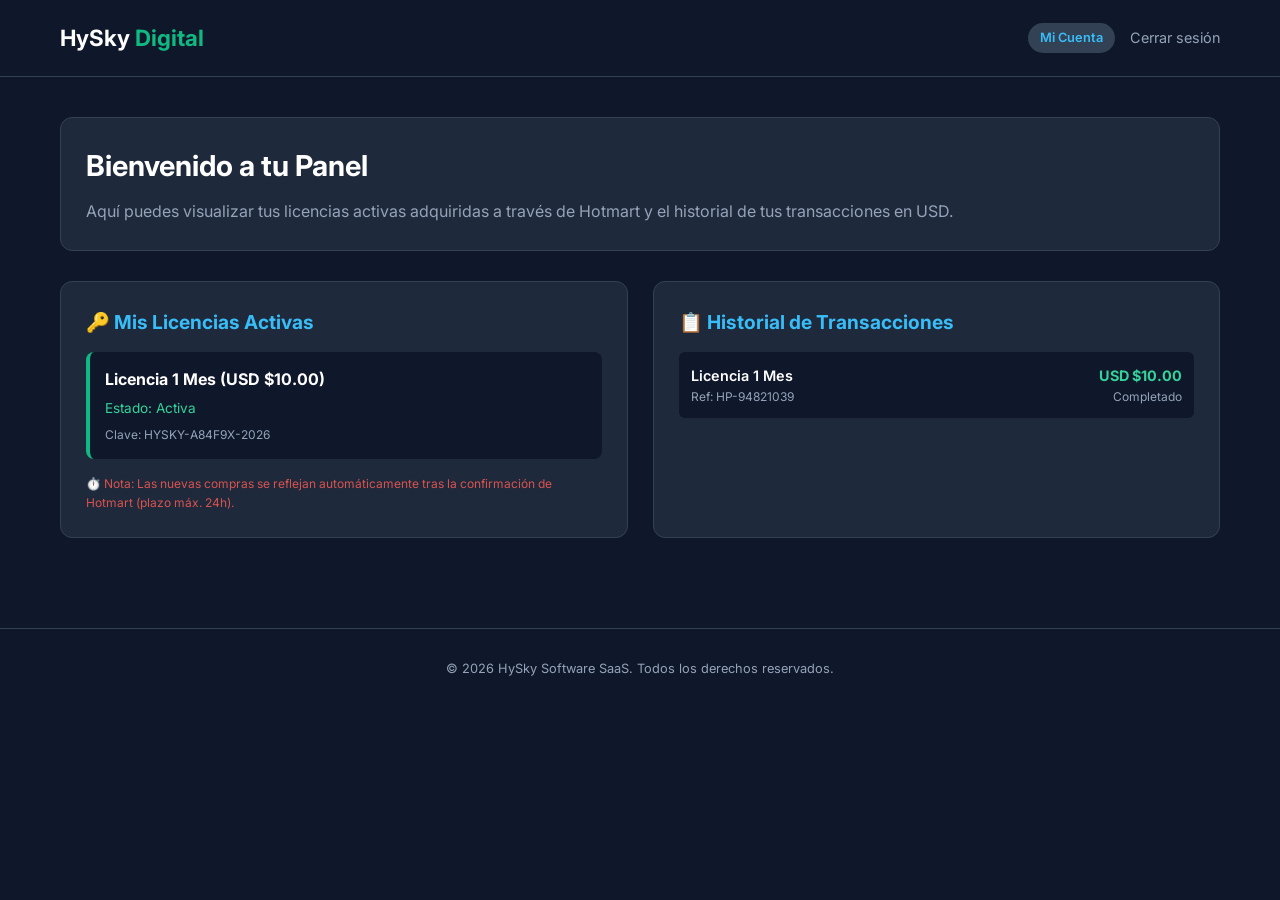
==== dashboard.html @ 651ab7b6 "Add initial dashboard HTML structure" ====
<!DOCTYPE html>
<html lang="es">
<head>
  <meta charset="UTF-8">
  <meta name="viewport" content="width=device-width, initial-scale=1.0">
  <title>Panel de Usuario - HySky Digital</title>
  <link rel="stylesheet" href="css/styles.css">
  <link href="https://fonts.googleapis.com/css2?family=Inter:wght@300;400;600;700&display=swap" rel="stylesheet">
</head>
<body>

  <!-- Navbar -->
  <header class="navbar">
    <div class="container nav-container">
      <h1 class="logo">HySky <span>Digital</span></h1>
      <div style="display: flex; gap: 15px; align-items: center;">
        <span class="badge" id="user-email">Mi Cuenta</span>
        <a href="index.html" style="color: #94a3b8; text-decoration: none; font-size: 0.9rem;">Cerrar sesión</a>
      </div>
    </div>
  </header>

  <!-- Main Dashboard -->
  <main class="container" style="padding: 40px 20px;">
    
    <!-- Welcome Banner -->
    <div style="background-color: #1e293b; border: 1px solid #334155; padding: 25px; border-radius: 12px; margin-bottom: 30px;">
      <h2 style="font-size: 1.8rem; margin-bottom: 10px; color: #fff;">Bienvenido a tu Panel</h2>
      <p style="color: #94a3b8;">Aquí puedes visualizar tus licencias activas adquiridas a través de Hotmart y el historial de tus transacciones en USD.</p>
    </div>

    <!-- Grid de Secciones -->
    <div style="display: grid; grid-template-columns: 1fr 1fr; gap: 25px;">
      
      <!-- Licencias Activas -->
      <div style="background-color: #1e293b; border: 1px solid #334155; padding: 25px; border-radius: 12px;">
        <h3 style="color: #38bdf8; margin-bottom: 15px; font-size: 1.2rem;">🔑 Mis Licencias Activas</h3>
        <div style="background: #0f172a; padding: 15px; border-radius: 8px; border-left: 4px solid #10b981; margin-bottom: 15px;">
          <p style="font-weight: bold; color: #fff; margin-bottom: 5px;">Licencia 1 Mes (USD $10.00)</p>
          <p style="font-size: 0.85rem; color: #34d399; margin-bottom: 5px;">Estado: Activa</p>
          <p style="font-size: 0.75rem; color: #94a3b8;">Clave: HYSKY-A84F9X-2026</p>
        </div>
        <p style="font-size: 0.75rem; color: #d9534f;">⏱️ Nota: Las nuevas compras se reflejan automáticamente tras la confirmación de Hotmart (plazo máx. 24h).</p>
      </div>

      <!-- Historial de Compras -->
      <div style="background-color: #1e293b; border: 1px solid #334155; padding: 25px; border-radius: 12px;">
        <h3 style="color: #38bdf8; margin-bottom: 15px; font-size: 1.2rem;">📋 Historial de Transacciones</h3>
        <div style="display: flex; flex-direction: column; gap: 10px;">
          <div style="background: #0f172a; padding: 12px; border-radius: 6px; display: flex; justify-content: space-between; align-items: center; font-size: 0.9rem;">
            <div>
              <p style="font-weight: 600; color: #fff;">Licencia 1 Mes</p>
              <p style="font-size: 0.75rem; color: #94a3b8;">Ref: HP-94821039</p>
            </div>
            <div style="text-align: right;">
              <span style="color: #34d399; font-weight: bold;">USD $10.00</span>
              <p style="font-size: 0.75rem; color: #94a3b8;">Completado</p>
            </div>
          </div>
        </div>
      </div>

    </div>

  </main>

  <!-- Footer -->
  <footer class="footer" style="margin-top: 50px;">
    <div class="container">
      <p>&copy; 2026 HySky Software SaaS. Todos los derechos reservados.</p>
    </div>
  </footer>

</body>
</html>
---- css/styles.css ----
:root {
  --primary: #0056b3;
  --primary-dark: #003d82;
  --accent: #10b981;
  --bg-color: #0f172a;
  --card-bg: #1e293b;
  --text-main: #f8fafc;
  --text-muted: #94a3b8;
}

* { margin: 0; padding: 0; box-sizing: border-box; font-family: 'Inter', sans-serif; }
body { background-color: var(--bg-color); color: var(--text-main); line-height: 1.6; }
.container { max-width: 1200px; margin: 0 auto; padding: 0 20px; }
.text-center { text-align: center; }

.navbar { padding: 20px 0; border-bottom: 1px solid #334155; }
.nav-container { display: flex; justify-content: space-between; align-items: center; }
.logo { font-size: 1.4rem; font-weight: 700; color: #fff; }
.logo span { color: var(--accent); }
.badge { background-color: #334155; color: #38bdf8; padding: 5px 12px; border-radius: 20px; font-size: 0.8rem; font-weight: 600; }

.hero { padding: 50px 0 30px 0; }
.hero h2 { font-size: 2.2rem; font-weight: 700; margin-bottom: 15px; }
.hero-desc { color: var(--text-muted); font-size: 1.05rem; max-width: 700px; margin: 0 auto; }

/* Pricing Grid */
.pricing-section { padding: 40px 0 80px 0; }
.pricing-grid {
  display: grid;
  grid-template-columns: repeat(auto-fit, minmax(220px, 1fr));
  gap: 20px;
  align-items: stretch;
}

.price-card {
  background-color: var(--card-bg);
  border: 1px solid #334155;
  border-radius: 12px;
  padding: 25px 20px;
  display: flex;
  flex-direction: column;
  position: relative;
  transition: transform 0.3s ease;
}

.price-card:hover { transform: translateY(-5px); border-color: #38bdf8; }

.price-card.popular {
  border: 2px solid #38bdf8;
  background: linear-gradient(135deg, #1e293b, #0f172a);
}

.pop-badge {
  position: absolute;
  top: -12px;
  left: 50%;
  transform: translateX(-50%);
  background-color: #38bdf8;
  color: #0f172a;
  font-size: 0.7rem;
  font-weight: 700;
  padding: 3px 10px;
  border-radius: 10px;
  text-transform: uppercase;
}

.plan-name { font-size: 1.1rem; font-weight: 600; margin-bottom: 10px; color: #fff; text-align: center; }
.price-amount { font-size: 0.9rem; color: var(--text-muted); text-align: center; margin-bottom: 15px; }
.price-amount span { font-size: 1.8rem; font-weight: 700; color: var(--accent); display: block; }
.plan-desc { font-size: 0.85rem; color: var(--text-muted); text-align: center; margin-bottom: 20px; min-height: 40px; }

.plan-features { list-style: none; margin-bottom: 25px; flex-grow: 1; font-size: 0.85rem; }
.plan-features li { margin-bottom: 8px; color: #cbd5e1; }

.btn-primary {
  display: block;
  width: 100%;
  background-color: var(--primary);
  color: white;
  text-align: center;
  padding: 12px;
  border-radius: 8px;
  text-decoration: none;
  font-weight: 600;
  font-size: 0.95rem;
  transition: background 0.3s ease;
}
.btn-primary:hover { background-color: var(--primary-dark); }
.btn-gold { background-color: #059669; }
.btn-gold:hover { background-color: #047857; }

.footer { padding: 30px 0; text-align: center; border-top: 1px solid #334155; color: var(--text-muted); font-size: 0.8rem; }
.disclaimer { margin-top: 5px; font-size: 0.7rem; }
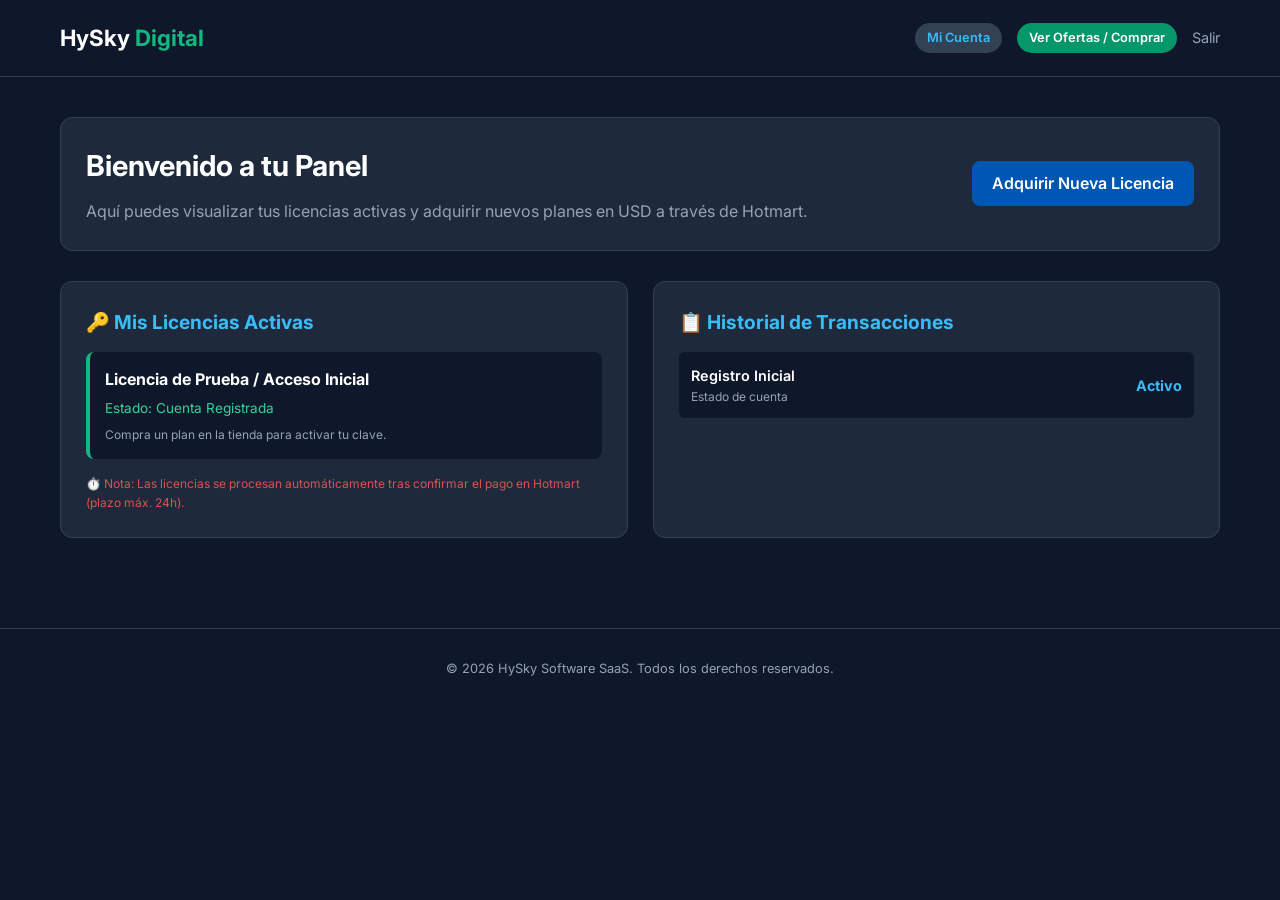
==== commit ad1d091f: "Update dashboard layout and user information display" ====
--- a/dashboard.html
+++ b/dashboard.html
@@ -14,8 +14,9 @@
     <div class="container nav-container">
       <h1 class="logo">HySky <span>Digital</span></h1>
       <div style="display: flex; gap: 15px; align-items: center;">
-        <span class="badge" id="user-email">Mi Cuenta</span>
-        <a href="index.html" style="color: #94a3b8; text-decoration: none; font-size: 0.9rem;">Cerrar sesión</a>
+        <span class="badge" id="user-email-display">Mi Cuenta</span>
+        <a href="index.html" class="badge" style="background-color: #059669; text-decoration: none; color: #fff;">Ver Ofertas / Comprar</a>
+        <a href="login.html" style="color: #94a3b8; text-decoration: none; font-size: 0.9rem;" onclick="localStorage.clear();">Salir</a>
       </div>
     </div>
   </header>
@@ -24,23 +25,26 @@
   <main class="container" style="padding: 40px 20px;">
     
     <!-- Welcome Banner -->
-    <div style="background-color: #1e293b; border: 1px solid #334155; padding: 25px; border-radius: 12px; margin-bottom: 30px;">
-      <h2 style="font-size: 1.8rem; margin-bottom: 10px; color: #fff;">Bienvenido a tu Panel</h2>
-      <p style="color: #94a3b8;">Aquí puedes visualizar tus licencias activas adquiridas a través de Hotmart y el historial de tus transacciones en USD.</p>
+    <div style="background-color: #1e293b; border: 1px solid #334155; padding: 25px; border-radius: 12px; margin-bottom: 30px; display: flex; justify-content: space-between; align-items: center; flex-wrap: wrap; gap: 15px;">
+      <div>
+        <h2 style="font-size: 1.8rem; margin-bottom: 10px; color: #fff;">Bienvenido a tu Panel</h2>
+        <p style="color: #94a3b8;">Aquí puedes visualizar tus licencias activas y adquirir nuevos planes en USD a través de Hotmart.</p>
+      </div>
+      <a href="index.html" class="btn-primary" style="display: inline-block; width: auto; padding: 10px 20px; text-decoration: none;">Adquirir Nueva Licencia</a>
     </div>
 
     <!-- Grid de Secciones -->
-    <div style="display: grid; grid-template-columns: 1fr 1fr; gap: 25px;">
+    <div style="display: grid; grid-template-columns: repeat(auto-fit, minmax(280px, 1fr)); gap: 25px;">
       
       <!-- Licencias Activas -->
       <div style="background-color: #1e293b; border: 1px solid #334155; padding: 25px; border-radius: 12px;">
         <h3 style="color: #38bdf8; margin-bottom: 15px; font-size: 1.2rem;">🔑 Mis Licencias Activas</h3>
         <div style="background: #0f172a; padding: 15px; border-radius: 8px; border-left: 4px solid #10b981; margin-bottom: 15px;">
-          <p style="font-weight: bold; color: #fff; margin-bottom: 5px;">Licencia 1 Mes (USD $10.00)</p>
-          <p style="font-size: 0.85rem; color: #34d399; margin-bottom: 5px;">Estado: Activa</p>
-          <p style="font-size: 0.75rem; color: #94a3b8;">Clave: HYSKY-A84F9X-2026</p>
+          <p style="font-weight: bold; color: #fff; margin-bottom: 5px;">Licencia de Prueba / Acceso Inicial</p>
+          <p style="font-size: 0.85rem; color: #34d399; margin-bottom: 5px;">Estado: Cuenta Registrada</p>
+          <p style="font-size: 0.75rem; color: #94a3b8;">Compra un plan en la tienda para activar tu clave.</p>
         </div>
-        <p style="font-size: 0.75rem; color: #d9534f;">⏱️ Nota: Las nuevas compras se reflejan automáticamente tras la confirmación de Hotmart (plazo máx. 24h).</p>
+        <p style="font-size: 0.75rem; color: #d9534f;">⏱️ Nota: Las licencias se procesan automáticamente tras confirmar el pago en Hotmart (plazo máx. 24h).</p>
       </div>
 
       <!-- Historial de Compras -->
@@ -49,12 +53,11 @@
         <div style="display: flex; flex-direction: column; gap: 10px;">
           <div style="background: #0f172a; padding: 12px; border-radius: 6px; display: flex; justify-content: space-between; align-items: center; font-size: 0.9rem;">
             <div>
-              <p style="font-weight: 600; color: #fff;">Licencia 1 Mes</p>
-              <p style="font-size: 0.75rem; color: #94a3b8;">Ref: HP-94821039</p>
+              <p style="font-weight: 600; color: #fff;">Registro Inicial</p>
+              <p style="font-size: 0.75rem; color: #94a3b8;">Estado de cuenta</p>
             </div>
             <div style="text-align: right;">
-              <span style="color: #34d399; font-weight: bold;">USD $10.00</span>
-              <p style="font-size: 0.75rem; color: #94a3b8;">Completado</p>
+              <span style="color: #38bdf8; font-weight: bold;">Activo</span>
             </div>
           </div>
         </div>
@@ -71,5 +74,12 @@
     </div>
   </footer>
 
+  <script>
+    // Muestra el correo guardado en el login
+    const savedEmail = localStorage.getItem('hysky_user_email');
+    if (savedEmail) {
+      document.getElementById('user-email-display').textContent = savedEmail;
+    }
+  </script>
 </body>
 </html>
--- a/css/styles.css
+++ b/css/styles.css
@@ -8,27 +8,92 @@
   --text-muted: #94a3b8;
 }
 
-* { margin: 0; padding: 0; box-sizing: border-box; font-family: 'Inter', sans-serif; }
-body { background-color: var(--bg-color); color: var(--text-main); line-height: 1.6; }
-.container { max-width: 1200px; margin: 0 auto; padding: 0 20px; }
-.text-center { text-align: center; }
-
-.navbar { padding: 20px 0; border-bottom: 1px solid #334155; }
-.nav-container { display: flex; justify-content: space-between; align-items: center; }
-.logo { font-size: 1.4rem; font-weight: 700; color: #fff; }
-.logo span { color: var(--accent); }
-.badge { background-color: #334155; color: #38bdf8; padding: 5px 12px; border-radius: 20px; font-size: 0.8rem; font-weight: 600; }
-
-.hero { padding: 50px 0 30px 0; }
-.hero h2 { font-size: 2.2rem; font-weight: 700; margin-bottom: 15px; }
-.hero-desc { color: var(--text-muted); font-size: 1.05rem; max-width: 700px; margin: 0 auto; }
-
-/* Pricing Grid */
-.pricing-section { padding: 40px 0 80px 0; }
+* {
+  margin: 0;
+  padding: 0;
+  box-sizing: border-box;
+  font-family: 'Inter', sans-serif;
+}
+
+body {
+  background-color: var(--bg-color);
+  color: var(--text-main);
+  line-height: 1.6;
+  min-height: 100vh;
+  display: flex;
+  flex-direction: column;
+}
+
+.container {
+  width: 100%;
+  max-width: 1200px;
+  margin: 0 auto;
+  padding: 0 20px;
+}
+
+.text-center {
+  text-align: center;
+}
+
+/* Navbar */
+.navbar {
+  padding: 20px 0;
+  border-bottom: 1px solid #334155;
+}
+
+.nav-container {
+  display: flex;
+  justify-content: space-between;
+  align-items: center;
+}
+
+.logo {
+  font-size: 1.4rem;
+  font-weight: 700;
+  color: #fff;
+}
+
+.logo span {
+  color: var(--accent);
+}
+
+.badge {
+  background-color: #334155;
+  color: #38bdf8;
+  padding: 5px 12px;
+  border-radius: 20px;
+  font-size: 0.8rem;
+  font-weight: 600;
+}
+
+/* Hero */
+.hero {
+  padding: 40px 0 20px 0;
+}
+
+.hero h2 {
+  font-size: 2rem;
+  font-weight: 700;
+  margin-bottom: 15px;
+}
+
+.hero-desc {
+  color: var(--text-muted);
+  font-size: 1rem;
+  max-width: 700px;
+  margin: 0 auto;
+}
+
+/* Grid de Precios */
+.pricing-section {
+  padding: 30px 0 60px 0;
+  flex-grow: 1;
+}
+
 .pricing-grid {
   display: grid;
-  grid-template-columns: repeat(auto-fit, minmax(220px, 1fr));
-  gap: 20px;
+  grid-template-columns: repeat(auto-fit, minmax(260px, 1fr));
+  gap: 25px;
   align-items: stretch;
 }
 
@@ -40,10 +105,7 @@
   display: flex;
   flex-direction: column;
   position: relative;
-  transition: transform 0.3s ease;
-}
-
-.price-card:hover { transform: translateY(-5px); border-color: #38bdf8; }
+}
 
 .price-card.popular {
   border: 2px solid #38bdf8;
@@ -64,13 +126,46 @@
   text-transform: uppercase;
 }
 
-.plan-name { font-size: 1.1rem; font-weight: 600; margin-bottom: 10px; color: #fff; text-align: center; }
-.price-amount { font-size: 0.9rem; color: var(--text-muted); text-align: center; margin-bottom: 15px; }
-.price-amount span { font-size: 1.8rem; font-weight: 700; color: var(--accent); display: block; }
-.plan-desc { font-size: 0.85rem; color: var(--text-muted); text-align: center; margin-bottom: 20px; min-height: 40px; }
-
-.plan-features { list-style: none; margin-bottom: 25px; flex-grow: 1; font-size: 0.85rem; }
-.plan-features li { margin-bottom: 8px; color: #cbd5e1; }
+.plan-name {
+  font-size: 1.2rem;
+  font-weight: 600;
+  margin-bottom: 10px;
+  color: #fff;
+  text-align: center;
+}
+
+.price-amount {
+  font-size: 0.9rem;
+  color: var(--text-muted);
+  text-align: center;
+  margin-bottom: 15px;
+}
+
+.price-amount span {
+  font-size: 2rem;
+  font-weight: 700;
+  color: var(--accent);
+  display: block;
+}
+
+.plan-desc {
+  font-size: 0.85rem;
+  color: var(--text-muted);
+  text-align: center;
+  margin-bottom: 20px;
+}
+
+.plan-features {
+  list-style: none;
+  margin-bottom: 25px;
+  flex-grow: 1;
+  font-size: 0.9rem;
+}
+
+.plan-features li {
+  margin-bottom: 10px;
+  color: #cbd5e1;
+}
 
 .btn-primary {
   display: block;
@@ -82,12 +177,24 @@
   border-radius: 8px;
   text-decoration: none;
   font-weight: 600;
-  font-size: 0.95rem;
-  transition: background 0.3s ease;
-}
-.btn-primary:hover { background-color: var(--primary-dark); }
-.btn-gold { background-color: #059669; }
-.btn-gold:hover { background-color: #047857; }
-
-.footer { padding: 30px 0; text-align: center; border-top: 1px solid #334155; color: var(--text-muted); font-size: 0.8rem; }
-.disclaimer { margin-top: 5px; font-size: 0.7rem; }
+  font-size: 1rem;
+}
+
+.btn-gold {
+  background-color: #059669;
+}
+
+/* Footer */
+.footer {
+  padding: 30px 0;
+  text-align: center;
+  border-top: 1px solid #334155;
+  color: var(--text-muted);
+  font-size: 0.8rem;
+  margin-top: auto;
+}
+
+.footer a {
+  color: #38bdf8;
+  text-decoration: none;
+}
